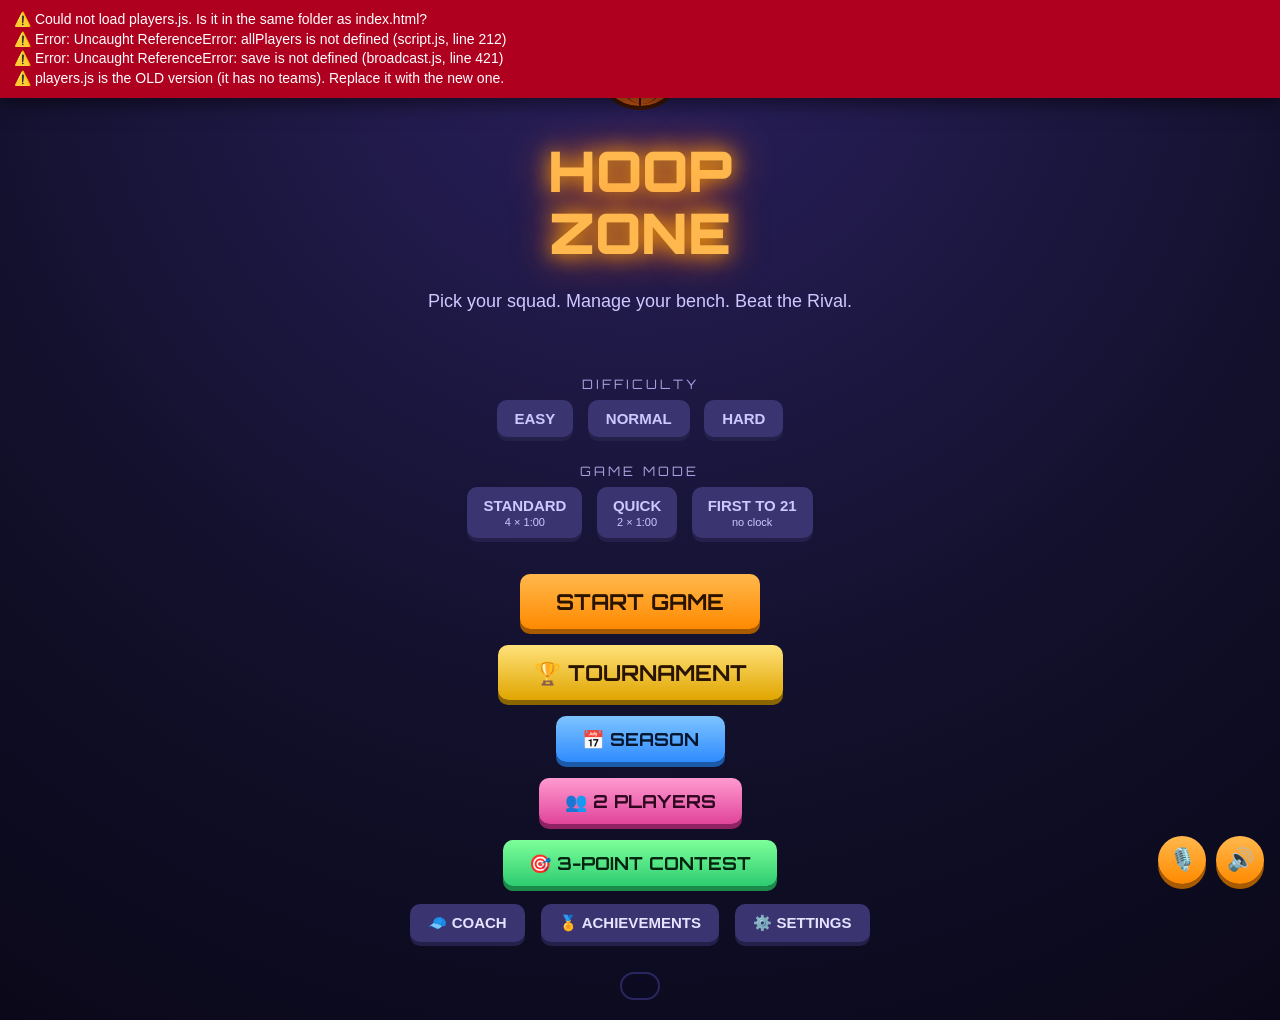
==== index.html @ 9282018c "Add Hoop Zone game files, keyboard shortcuts and phone layout upgrade - Keyboard shortcuts (1-5 shot" ====
<!DOCTYPE html>
<html lang="en">
<head>
  <meta charset="UTF-8">
  <meta name="viewport" content="width=device-width, initial-scale=1.0, viewport-fit=cover">
  <meta name="theme-color" content="#12102b">
  <meta name="mobile-web-app-capable" content="yes">
  <meta name="apple-mobile-web-app-capable" content="yes">
  <meta name="apple-mobile-web-app-title" content="Hoop Zone">
  <meta name="apple-mobile-web-app-status-bar-style" content="black-translucent">
  <link rel="manifest" href="manifest.json">
  <link rel="icon" type="image/png" href="icons/icon-192.png">
  <link rel="apple-touch-icon" href="icons/apple-touch-icon.png">
  <title>Hoop Zone</title>
  <link href="https://fonts.googleapis.com/css2?family=Orbitron:wght@700;900&display=swap" rel="stylesheet">
  <link rel="stylesheet" href="CSS/style.css">
  <link rel="stylesheet" href="CSS/extras.css">
</head>
<body>
  <div id="titleScreen">
    <div id="titleBall"></div>
    <h1>HOOP<br>ZONE</h1>
    <p>Pick your squad. Manage your bench. Beat the Rival.</p>
    <p id="titleCoins" class="coinBar"></p>
    <div id="difficultyPick">
      <p class="diffLabel">DIFFICULTY</p>
      <button class="diffButton" data-diff="easy">EASY</button>
      <button class="diffButton" data-diff="normal">NORMAL</button>
      <button class="diffButton" data-diff="hard">HARD</button>
    </div>
    <div id="gameModePick">
      <p class="diffLabel">GAME MODE</p>
      <button class="gmButton" data-gm="classic">STANDARD <small>4 × 1:00</small></button>
      <button class="gmButton" data-gm="quick">QUICK <small>2 × 1:00</small></button>
      <button class="gmButton" data-gm="target">FIRST TO 21 <small>no clock</small></button>
    </div>
    <button id="startButton">START GAME</button>
    <button id="tournamentButton">🏆 TOURNAMENT</button>
    <button id="seasonButton">📅 SEASON</button>
    <button id="twoPlayerButton">👥 2 PLAYERS</button>
    <button id="contestButton">🎯 3-POINT CONTEST</button>
    <div id="titleLinks">
      <button id="installButton" class="linkButton hidden">📲 INSTALL APP</button>
      <button id="coachButton" class="linkButton">🧢 COACH</button>
      <button id="achButton" class="linkButton">🏅 ACHIEVEMENTS</button>
      <button id="settingsButton" class="linkButton">⚙️ SETTINGS</button>
    </div>
    <div id="recordsBox"></div>
  </div>

  <div id="pickScreen" class="hidden">
    <button id="pickBack" class="backBtn">← BACK</button>
    <h2>PICK YOUR SQUAD</h2>
    <p id="coinBar" class="coinBar"></p>
    <p id="pickCount">0 of 8 picked</p>
    <p class="pickerHint">Choose 8 players: the first 5 you pick start, the last 3 go on the bench.</p>
    <p class="pickerHint">Locked players can be bought with coins, or win one from a pack.</p>
    <p id="modeNote" class="pickerHint"></p>
    <p id="pickChem" class="pickerHint"></p>
    <button id="packButton" class="packButton">📦 OPEN PACK <small>120 coins</small></button>
    <p id="packResult"></p>
    <div id="teamFilter"></div>
    <button id="draftButton" class="hidden"></button>
    <div id="pickGrid"></div>
    <button id="playButton" disabled>PLAY</button>
  </div>

  <div id="gameScreen" class="hidden">
    <div id="liveBar"></div>
    <button id="quitButton" title="Leave this game and go back (Esc)">🏠 MENU</button>
    <div id="arena">
      <div class="sidePanel" id="yourPanel">
        <h3 class="teamTitle youTitle">YOUR TEAM</h3>
        <p class="hint">Tap a player to choose your shooter</p>
        <div id="chemBox"></div>
        <div id="yourPlayers" class="roster"></div>
        <h3 class="benchHeading">🪑 BENCH</h3>
        <p class="hint">Your three substitutes</p>
        <div id="benchPlayers" class="roster benchRoster"></div>
      </div>

      <div id="centerCol">
        <div id="scoreboard">
          <div class="team" id="youBox">
            <h2>YOU</h2>
            <p class="bigScore" id="yourScore">0</p>
          </div>
          <div id="centerBoard">
            <p id="roundInfo">Round 1 of 10</p>
            <p id="diffTag"></p>
          </div>
          <div class="team" id="rivalBox">
            <div id="rivalLogo"></div>
            <h2>RIVAL</h2>
            <p class="bigScore" id="rivalScore">0</p>
          </div>
        </div>

        <div id="court">
          <svg id="courtSvg" viewBox="0 0 600 320">
            <defs>
              <pattern id="wood" width="600" height="20" patternUnits="userSpaceOnUse">
                <rect width="600" height="20" fill="#d9a066"/>
                <line x1="0" y1="19.5" x2="600" y2="19.5" stroke="#c48d52" stroke-width="1"/>
              </pattern>
            </defs>

            <rect width="600" height="320" fill="url(#wood)"/>
            <line x1="300" y1="0" x2="300" y2="320" stroke="white" stroke-width="3"/>
            <circle cx="300" cy="160" r="38" fill="none" stroke="white" stroke-width="3"/>

            <rect x="0" y="109" width="121" height="102" fill="#b3402f" stroke="white" stroke-width="3"/>
            <circle cx="121" cy="160" r="38" fill="none" stroke="white" stroke-width="3"/>
            <path d="M 0 19 L 90 19 A 152 152 0 0 1 90 301 L 0 301" fill="none" stroke="white" stroke-width="3"/>
            <rect x="10" y="145" width="4" height="30" fill="white"/>
            <line x1="14" y1="160" x2="24" y2="160" stroke="#999" stroke-width="3"/>
            <circle cx="33" cy="160" r="9" fill="none" stroke="#ff5a1f" stroke-width="3"/>

            <rect x="479" y="109" width="121" height="102" fill="#b3402f" stroke="white" stroke-width="3"/>
            <circle cx="479" cy="160" r="38" fill="none" stroke="white" stroke-width="3"/>
            <path d="M 600 19 L 510 19 A 152 152 0 0 0 510 301 L 600 301" fill="none" stroke="white" stroke-width="3"/>
            <rect x="586" y="145" width="4" height="30" fill="white"/>
            <line x1="586" y1="160" x2="576" y2="160" stroke="#999" stroke-width="3"/>
            <circle cx="567" cy="160" r="9" fill="none" stroke="#ff5a1f" stroke-width="3"/>
          </svg>

          <div id="possTag"></div>
          <div id="playersLayer"></div>
          <div id="ball"></div>
          <div id="popup"></div>
        </div>

        <p id="commentary"></p>

        <div id="situationBox">
          <p id="situationTitle">Situation</p>
          <p id="situationText"></p>
        </div>

        <div id="buttons">
          <div id="playBar">
            <p class="playLabel">PLAY CALL <span>(your selected shooter)</span></p>
            <div id="playButtons">
              <button class="playBtn selected" data-play="standard">Standard</button>
              <button class="playBtn" data-play="iso">🕴️ Isolation</button>
              <button class="playBtn" data-play="pickRoll">🔄 Pick &amp; Roll</button>
              <button class="playBtn" data-play="spotUp">🎯 Spot-up</button>
              <button class="playBtn" data-play="postUp">🧱 Post-up</button>
            </div>
            <p id="playDesc">No change.</p>
          </div>

          <button id="drive">
            🏃 Drive to the rim
            <small>2 pts · <span id="driveOdds"></span>%</small>
          </button>

          <button id="mid">
            🎯 Mid-range jumper
            <small>2 pts · <span id="midOdds"></span>%</small>
          </button>

          <button id="three">
            🔥 Take the three
            <small>3 pts · <span id="threeOdds"></span>%</small>
          </button>

          <button id="pass" class="passButton">
            ↗️ Pass to the open man
            <small>Assist · <span id="passOdds"></span>% safe</small>
          </button>

          <div id="timeoutControls">
            <button id="timeoutButton" class="timeoutButton">
              ⏱️ CALL TIMEOUT
              <small><span id="timeoutCount">3 remaining</span></small>
            </button>
          </div>
        </div>

        <div id="timeoutPanel" class="hidden">
          <h3>⏱️ TIMEOUT</h3>
          <p>Choose a player on the court, then tap a bench player to substitute.</p>
          <p class="timeoutTip">Your five active players recovered 20 stamina. Bench players recovered 10.</p>
          <button id="resumeButton">RESUME GAME</button>
        </div>

        <div id="p2Box" class="hidden">
          <p class="p2Title">🎮 PLAYER 2: pick your shooter and a shot</p>
          <div id="p2Shooters"></div>
          <div id="p2Shots">
            <button data-shot="drive">🏃 Drive <small>2 pts · <span id="p2DriveOdds"></span>%</small></button>
            <button data-shot="mid">🎯 Mid-range <small>2 pts · <span id="p2MidOdds"></span>%</small></button>
            <button data-shot="three">🔥 Three <small>3 pts · <span id="p2ThreeOdds"></span>%</small></button>
          </div>
        </div>

        <div id="defenseBox" class="hidden">
          <p id="defenseTitle">🛡️ Now pick your defense</p>
          <div id="defenseButtons">
            <button id="guardThree" class="defButton">
              🛡️ Guard the three
              <small>Their 3s: much harder</small>
            </button>

            <button id="protectRim" class="defButton">
              🧱 Protect the rim
              <small>Their drives: much harder</small>
            </button>

            <button id="doubleTeam" class="defButton">
              👥 Double team
              <small id="doubleTarget">Shut down their star</small>
            </button>

            <button id="stealAttempt" class="defButton riskButton">
              🖐️ Go for the steal
              <small><span id="stealOdds"></span>% · fast break, but risky</small>
            </button>

            <button id="foulButton" class="defButton riskButton">
              🚨 Take a foul
              <small>2 free throws · <span id="foulsLeft">3</span> left</small>
            </button>
          </div>
        </div>

        <div id="ftPanel" class="hidden">
          <h3 id="ftTitle">🎯 FREE THROWS</h3>
          <div id="ftMeter">
            <div id="ftZoneGood"></div>
            <div id="ftZonePerfect"></div>
            <div id="ftMarker"></div>
          </div>
          <p id="ftInfo">Tap SHOOT when the marker is in the green zone!</p>
          <button id="ftShoot">SHOOT! <small>or press SPACE</small></button>
        </div>

        <p id="message">Pick a shooter and a shot.</p>

        <div id="boxScore" class="hidden"></div>

        <div id="endButtons">
          <button id="nextGameButton" class="hidden">NEXT GAME</button>
          <button id="playAgain" class="hidden">PLAY AGAIN</button>
          <button id="menuButton" class="hidden">MAIN MENU</button>
        </div>
      </div>

      <div class="sidePanel" id="rivalPanel">
        <h3 class="teamTitle rivalTitle">RIVAL TEAM</h3>
        <div id="rivalPlayers" class="roster"></div>
        <h3 class="benchHeading">🪑 RIVAL BENCH</h3>
        <p class="hint">Fresh legs come in when starters get tired</p>
        <div id="rivalBench" class="roster benchRoster"></div>
      </div>
    </div>

    <h3>Play-by-play</h3>
    <ul id="log"></ul>
  </div>

  <div id="achScreen" class="hidden">
    <h2>🏅 ACHIEVEMENTS</h2>
    <p id="achCount"></p>
    <div id="achList"></div>
    <button id="achBack">BACK</button>
  </div>

  <div id="settingsScreen" class="hidden">
    <h2>⚙️ SETTINGS</h2>
    <div class="settingRow">
      <label for="musicVol">🎵 Music volume</label>
      <input type="range" id="musicVol" min="0" max="100">
    </div>
    <div class="settingRow">
      <label for="sfxVol">🔊 Sound effects volume</label>
      <input type="range" id="sfxVol" min="0" max="100">
    </div>
    <div class="settingRow">
      <label><input type="checkbox" id="voiceOn"> 🎙️ Spoken commentary (two commentators)</label>
    </div>
    <div class="settingRow">
      <label for="voiceVol">🎙️ Commentary volume</label>
      <input type="range" id="voiceVol" min="0" max="100">
    </div>
    <button id="resetButton" class="dangerButton">RESET ALL PROGRESS</button>
    <button id="settingsBack">BACK</button>
  </div>

  <div id="coachScreen" class="hidden">
    <h2>🧢 COACH</h2>
    <p id="coachCoins" class="coinBar"></p>
    <p class="pickerHint">Permanent perks for your team (not used in 2-player games).</p>
    <div id="coachList"></div>
    <button id="coachBack">BACK</button>
  </div>

  <div id="seasonScreen" class="hidden">
    <h2 id="seasonTitle">📅 SEASON</h2>
    <p id="seasonInfo"></p>
    <div id="seasonTable"></div>
    <p id="seasonNote" class="pickerHint"></p>
    <button id="seasonPlay">PLAY</button>
    <button id="seasonMenu">MAIN MENU</button>
  </div>

  <div id="contestScreen" class="hidden">
    <h2>🎯 3-POINT CONTEST</h2>
    <div id="contestPickBox">
      <p class="pickerHint">Pick your shooter. You get 15 shots, and every 5th shot is a 2-point money ball. Tap SHOOT when the marker is in the green zone. Beat the Rival's shooter to win coins!</p>
      <div id="contestPick"></div>
    </div>
    <div id="contestPlay" class="hidden">
      <div id="contestScore"></div>
      <div id="contestBalls"></div>
      <div id="contestMeter">
        <div id="contestZoneGood"></div>
        <div id="contestZonePerfect"></div>
        <div id="contestMarker"></div>
      </div>
      <p id="contestInfo"></p>
      <button id="contestShoot">SHOOT! <small>or press SPACE</small></button>
      <div id="contestEnd" class="hidden">
        <button id="contestAgain">SHOOT AGAIN</button>
      </div>
    </div>
    <button id="contestBack">BACK</button>
  </div>

  <div id="intro" class="hidden">
    <h2 id="introTitle"></h2>
    <p id="introSub"></p>
  </div>

  <div id="toast"></div>

  <audio id="bgMusic" src="music/background.mp3" loop preload="auto"></audio>
  <button id="voiceButton" title="Spoken commentary on/off">🎙️</button>
  <button id="musicButton" title="Music on/off">🔊</button>

  <div id="confetti"></div>

  <!-- Shows problems on the screen so you don't need the browser console -->
  <script>
    (function () {
      var bar = null;
      function show(message) {
        if (!bar) {
          bar = document.createElement("div");
          bar.id = "errorBar";
          bar.style.cssText = "position:fixed;left:0;right:0;top:0;z-index:9999;background:#b00020;color:#fff;" +
            "font:14px/1.4 Arial,sans-serif;padding:10px 14px;text-align:left;max-height:40vh;overflow:auto;" +
            "box-shadow:0 4px 20px rgba(0,0,0,.6)";
          document.body.appendChild(bar);
        }
        var line = document.createElement("div");
        line.textContent = "⚠️ " + message;
        bar.appendChild(line);
      }
      window.hoopZoneShowError = show;

      // A file could not be loaded (wrong name or folder), or code crashed
      window.addEventListener("error", function (event) {
        var t = event.target;
        if (t && t.tagName === "SCRIPT") {
          show("Could not load " + t.getAttribute("src") + ". Is it in the same folder as index.html?");
        } else if (event.message) {
          var where = (event.filename || "").split("/").pop();
          show("Error: " + event.message + (where ? " (" + where + ", line " + event.lineno + ")" : ""));
        }
      }, true);
    })();
  </script>

  <script src="players.js"></script>
  <script src="script.js"></script>
  <script src="modes.js"></script>
  <script src="broadcast.js"></script>

  <script>
    // Checks that every file loaded, and that players.js is the new version with teams
    (function () {
      var checks = [
        ["players.js", "allTeams", "players.js is the OLD version (it has no teams). Replace it with the new one."],
        ["script.js", "startGame", "script.js is missing or broken."],
        ["modes.js", "startSeason", "modes.js is missing. Add it next to index.html."],
        ["broadcast.js", "announce", "broadcast.js is missing. Add it next to index.html."]
      ];
      function isMissing(name) {
        try { return new Function("return typeof " + name)() === "undefined"; } catch (e) { return true; }
      }

      checks.forEach(function (c) {
        if (isMissing(c[1])) window.hoopZoneShowError(c[2]);
      });

      // Safety net: if an extra file is missing, the game still works without its extras
      var fallbacks = {
        teamLogoHtml: function () { return ""; },
        avatarHtml: function (p) { return '<span class="num">' + p.num + '</span>'; },
        teamOf: function () { return null; },
        readableText: function () { return "#ffffff"; },
        announce: function () {},
        renderLiveBar: function () {},
        resetCommentary: function () {},
        showCommentary: function () {},
        startSeason: function () { alert("Season mode needs modes.js. Add it next to index.html."); },
        seasonGameDone: function () { return ""; },
        seasonBack: function () {}
      };
      Object.keys(fallbacks).forEach(function (name) {
        if (isMissing(name)) window[name] = fallbacks[name];
      });
      if (isMissing("teamLookup")) window.teamLookup = {};
    })();
  </script>
  <script>
    // Lets the game work offline and be installed as an app.
    // (This only works when the game is on a website (https://) or on localhost.)
    if ("serviceWorker" in navigator &&
        (location.protocol === "https:" || location.hostname === "localhost" || location.hostname === "127.0.0.1")) {
      window.addEventListener("load", function () {
        navigator.serviceWorker.register("service-worker.js").catch(function () {});
      });
    }
  </script>
</body>
</html>
---- CSS/style.css ----
/* ---------- Page ---------- */
body {
  background: radial-gradient(circle at top, #2b2160 0%, #12102b 60%, #0a0818 100%);
  color: white;
  font-family: "Segoe UI", sans-serif;
  text-align: center;
  min-height: 100vh;
  margin: 0;
  padding: 20px;
}

.hidden { display: none !important; }

/* ---------- Basketball ---------- */
#ball, #titleBall {
  width: 36px;
  height: 36px;
  border-radius: 50%;
  background: radial-gradient(circle at 35% 30%, #ffa95c, #e8651a 55%, #a8420d);
  border: 2px solid #3b1604;
  box-sizing: border-box;
  overflow: hidden;
}

#ball::before, #titleBall::before {
  content: "";
  position: absolute;
  inset: 0;
  background:
    linear-gradient(#3b1604, #3b1604) center / 100% 2px no-repeat,
    linear-gradient(#3b1604, #3b1604) center / 2px 100% no-repeat;
}

#ball::after, #titleBall::after {
  content: "";
  position: absolute;
  top: -2px;
  left: 18%;
  width: 64%;
  height: 100%;
  border-left: 2px solid #3b1604;
  border-right: 2px solid #3b1604;
  border-radius: 50%;
}

/* ---------- Title screen ---------- */
#titleScreen {
  min-height: 90vh;
  display: flex;
  flex-direction: column;
  justify-content: center;
  align-items: center;
}

#titleBall {
  position: relative;
  width: 90px;
  height: 90px;
  border-width: 4px;
  animation: bounceTitle 1s ease-in-out infinite;
}

@keyframes bounceTitle {
  0%, 100% { transform: translateY(0) rotate(0deg); }
  50% { transform: translateY(-40px) rotate(180deg); }
}

#titleScreen h1 {
  font-family: "Orbitron", "Segoe UI", sans-serif;
  font-weight: 900;
  font-size: 56px;
  line-height: 1.1;
  margin: 30px 10px 10px;
  color: #ffb84d;
  text-shadow: 0 0 20px orange, 0 0 40px #ff5a1f;
}

#titleScreen p {
  font-size: 18px;
  color: #cfc8ff;
  margin-bottom: 30px;
}

/* ---------- Layout ---------- */
#arena {
  display: flex;
  justify-content: center;
  align-items: flex-start;
  gap: 18px;
  max-width: 1300px;
  margin: 0 auto;
}

#centerCol {
  width: 640px;
  max-width: 100%;
}

.sidePanel {
  width: 215px;
  background: rgba(13, 11, 36, 0.6);
  border: 3px solid #2a2660;
  border-radius: 14px;
  padding: 10px;
  box-sizing: border-box;
  transition: box-shadow 0.4s, border-color 0.4s;
}

#yourPanel.active {
  border-color: #2f6bff;
  box-shadow: 0 0 25px #2f6bff;
}

#rivalPanel.active {
  border-color: #e23b3b;
  box-shadow: 0 0 25px #e23b3b;
}

.teamTitle {
  font-family: "Orbitron", "Segoe UI", sans-serif;
  letter-spacing: 3px;
  margin: 5px 0 4px;
}

.youTitle { color: #6ea0ff; }
.rivalTitle { color: #ff7b7b; }

.hint {
  font-size: 12px;
  color: #a9a2e0;
  margin: 0 0 10px;
}

/* ---------- Scoreboard ---------- */
#scoreboard {
  display: flex;
  justify-content: center;
  align-items: center;
  gap: 20px;
  margin: 0 auto 15px;
}

.team {
  background: #0d0b24;
  border: 3px solid #3a3470;
  border-radius: 14px;
  padding: 8px 30px;
  min-width: 130px;
}

.team h2 {
  font-family: "Orbitron", "Segoe UI", sans-serif;
  font-size: 16px;
  letter-spacing: 3px;
  margin: 5px;
  color: #cfc8ff;
}

.bigScore {
  font-family: "Orbitron", "Segoe UI", sans-serif;
  font-weight: 900;
  font-size: 54px;
  margin: 0 0 5px;
  color: #ff4d4d;
  text-shadow: 0 0 12px #ff2a2a;
}

#centerBoard {
  background: #0d0b24;
  border: 3px solid #3a3470;
  border-radius: 14px;
  padding: 10px 20px;
}

#roundInfo {
  font-family: "Orbitron", "Segoe UI", sans-serif;
  font-size: 15px;
  color: #ffd84d;
  margin: 0;
}

/* ---------- Court ---------- */
#court {
  position: relative;
  width: 600px;
  height: 320px;
  margin: 0 auto;
  border-radius: 14px;
  border: 5px solid #6b4423;
  box-shadow: 0 10px 40px rgba(0, 0, 0, 0.6);
  overflow: hidden;
}

#courtSvg {
  display: block;
  width: 600px;
  height: 320px;
}

#possTag {
  position: absolute;
  top: 8px;
  left: 50%;
  transform: translateX(-50%);
  background: rgba(0, 0, 0, 0.6);
  border-radius: 20px;
  padding: 4px 14px;
  font-family: "Orbitron", "Segoe UI", sans-serif;
  font-size: 12px;
  z-index: 8;
  pointer-events: none;
}

/* ---------- Players on court ---------- */
#playersLayer {
  position: absolute;
  top: 0;
  left: 0;
  width: 600px;
  height: 320px;
  pointer-events: none;
}

.dot {
  position: absolute;
  width: 26px;
  height: 26px;
  margin: -13px 0 0 -13px;
  border-radius: 50%;
  border: 2px solid white;
  box-sizing: border-box;
  font-size: 12px;
  font-weight: bold;
  line-height: 22px;
  transition: left 0.8s ease-in-out, top 0.8s ease-in-out, transform 0.3s, box-shadow 0.3s;
}

.dot.you { background: #2f6bff; }
.dot.rival { background: #e23b3b; }

.dot.shooting {
  transform: scale(1.5);
  box-shadow: 0 0 15px #ffe94d;
  border-color: #ffe94d;
  z-index: 5;
}

#ball {
  position: absolute;
  width: 28px;
  height: 28px;
  margin: -14px 0 0 -14px;
  z-index: 6;
}

#popup {
  position: absolute;
  top: 130px;
  left: 0;
  width: 100%;
  font-family: "Orbitron", "Segoe UI", sans-serif;
  font-weight: 900;
  font-size: 40px;
  opacity: 0;
  pointer-events: none;
  z-index: 10;
}

.pop-made {
  color: #ffe94d;
  text-shadow: 0 0 15px #ff9a00, 0 2px 0 #000;
  animation: floatUp 1.2s ease-out;
}

.pop-miss {
  color: #ff6b6b;
  text-shadow: 0 0 15px #ff0000, 0 2px 0 #000;
  animation: floatUp 1.2s ease-out;
}

@keyframes floatUp {
  0% { opacity: 0; transform: translateY(20px) scale(0.5); }
  20% { opacity: 1; transform: translateY(0) scale(1.2); }
  100% { opacity: 0; transform: translateY(-50px) scale(1); }
}

.shake { animation: shake 0.4s; }

@keyframes shake {
  0%, 100% { transform: translateX(0); }
  20% { transform: translateX(-8px); }
  40% { transform: translateX(8px); }
  60% { transform: translateX(-6px); }
  80% { transform: translateX(6px); }
}

/* ---------- Situation ---------- */
#situationBox {
  background: linear-gradient(135deg, #3a2a7a, #2a1f5a);
  border: 2px solid #5a4aa8;
  border-radius: 12px;
  max-width: 500px;
  margin: 15px auto;
  padding: 8px 20px;
}

#situationTitle {
  font-size: 13px;
  letter-spacing: 2px;
  text-transform: uppercase;
  color: #ffb84d;
  margin: 4px;
}

#situationText {
  font-size: 20px;
  margin: 4px;
}

/* ---------- Player cards ---------- */
.roster {
  display: flex;
  flex-direction: column;
  gap: 8px;
}

.player {
  background: #1d1944;
  border: 3px solid #3a3470;
  border-radius: 12px;
  padding: 6px 8px;
  width: 100%;
  box-sizing: border-box;
  font-size: 13px;
  text-align: left;
  transition: transform 0.15s, border-color 0.2s, box-shadow 0.3s;
}

.player .topRow {
  display: flex;
  align-items: center;
  gap: 6px;
}

.player .num {
  display: inline-block;
  width: 24px;
  height: 24px;
  line-height: 24px;
  text-align: center;
  border-radius: 50%;
  font-weight: bold;
}

.player.you .num { background: #2f6bff; }
.player.rival .num { background: #e23b3b; }

.player .pname {
  font-weight: bold;
  font-size: 15px;
}

.player .pos {
  margin-left: auto;
  color: #a9a2e0;
  font-size: 12px;
}

.player .ratings {
  display: flex;
  justify-content: space-around;
  margin: 6px 0;
}

.player .ratings div { text-align: center; }

.player .ratings span {
  display: block;
  font-size: 10px;
  color: #a9a2e0;
}

.player .ratings b {
  font-size: 15px;
  color: #ffd84d;
}

.player .pstats {
  color: #cfc8ff;
  min-height: 16px;
  font-size: 12px;
}

.stamina {
  height: 7px;
  background: #0d0b24;
  border-radius: 4px;
  margin-top: 5px;
  overflow: hidden;
}

.stamina div {
  height: 100%;
  border-radius: 4px;
  transition: width 0.4s;
}

.staminaLabel {
  font-size: 10px;
  color: #a9a2e0;
  margin-top: 2px;
}

.player.you { cursor: pointer; }
.player.you:hover { transform: translateX(3px); }

.player.selected {
  border-color: orange;
  box-shadow: 0 0 18px orange;
}

.player.hot { background: #4a2410; }

/* ---------- Buttons ---------- */
#buttons {
  display: flex;
  justify-content: center;
  gap: 12px;
  flex-wrap: wrap;
  margin-top: 15px;
}

button {
  background: linear-gradient(#ffb84d, #ff8a00);
  color: #2a1400;
  font-size: 18px;
  font-weight: bold;
  padding: 14px 22px;
  border: none;
  border-radius: 10px;
  box-shadow: 0 5px 0 #a85a00;
  cursor: pointer;
  transition: transform 0.1s;
}

button small {
  display: block;
  font-size: 14px;
  font-weight: normal;
  margin-top: 4px;
}

button:hover { transform: translateY(-2px) scale(1.05); }

button:active {
  transform: translateY(3px);
  box-shadow: 0 2px 0 #a85a00;
}

.passButton {
  background: linear-gradient(#7dff9a, #2ecc71);
  color: #05240f;
  box-shadow: 0 5px 0 #1c8a4a;
}

.passButton:active { box-shadow: 0 2px 0 #1c8a4a; }

.defButton {
  background: linear-gradient(#6cc4ff, #2f8bff);
  color: #04152e;
  box-shadow: 0 5px 0 #1b5aa8;
}

.defButton:active { box-shadow: 0 2px 0 #1b5aa8; }

button:disabled {
  background: #555;
  box-shadow: 0 5px 0 #333;
  color: #999;
  cursor: not-allowed;
  transform: none;
}

#startButton, #playAgain {
  font-family: "Orbitron", "Segoe UI", sans-serif;
  font-size: 24px;
  padding: 16px 40px;
}

/* ---------- Defense ---------- */
#defenseBox {
  background: linear-gradient(135deg, #1c3a7a, #162a5a);
  border: 2px solid #3f6fd0;
  border-radius: 14px;
  margin: 15px auto;
  padding: 8px 15px 18px;
}

#defenseTitle {
  font-family: "Orbitron", "Segoe UI", sans-serif;
  font-size: 16px;
  color: #9fd0ff;
  margin: 8px 0 14px;
}

#defenseButtons {
  display: flex;
  justify-content: center;
  gap: 12px;
  flex-wrap: wrap;
}

#message {
  font-size: 20px;
  min-height: 50px;
  margin: 15px;
}

/* ---------- Play-by-play ---------- */
#log {
  list-style: none;
  max-width: 500px;
  margin: 0 auto;
  padding: 0;
  text-align: left;
}

#log li {
  background: #1d1944;
  border-left: 4px solid orange;
  border-radius: 8px;
  padding: 8px 12px;
  margin: 5px 0;
  font-size: 15px;
}

/* ---------- Confetti ---------- */
#confetti {
  position: fixed;
  top: 0;
  left: 0;
  width: 100%;
  height: 100%;
  pointer-events: none;
  overflow: hidden;
}

.confetti-piece {
  position: absolute;
  top: -20px;
  width: 10px;
  height: 16px;
  animation: confettiFall linear forwards;
}

@keyframes confettiFall {
  to { transform: translateY(110vh) rotate(720deg); }
}

/* ---------- Team picker ---------- */
#pickScreen {
  max-width: 1000px;
  margin: 0 auto;
}

#pickScreen h2 {
  font-family: "Orbitron", "Segoe UI", sans-serif;
  color: #ffb84d;
  font-size: 30px;
  text-shadow: 0 0 20px orange;
}

#pickCount {
  font-size: 18px;
  color: #cfc8ff;
}

#pickGrid {
  display: flex;
  flex-wrap: wrap;
  justify-content: center;
  gap: 12px;
  margin: 20px 0;
}

.pickCard {
  position: relative;
  width: 150px;
  background: #1d1944;
  border: 3px solid #3a3470;
  border-radius: 12px;
  padding: 8px;
  box-sizing: border-box;
  text-align: left;
  cursor: pointer;
  transition: transform 0.15s, box-shadow 0.3s;
}

.pickCard:hover { transform: translateY(-4px); }

.pickCard .tierTag {
  font-size: 10px;
  letter-spacing: 2px;
  text-transform: uppercase;
  font-weight: bold;
  margin-bottom: 6px;
}

.pickCard .topRow {
  display: flex;
  align-items: center;
  gap: 6px;
}

.pickCard .num {
  display: inline-block;
  width: 24px;
  height: 24px;
  line-height: 24px;
  text-align: center;
  border-radius: 50%;
  font-weight: bold;
  background: #2f6bff;
}

.pickCard .pname {
  font-weight: bold;
  font-size: 15px;
}

.pickCard .pos {
  margin-left: auto;
  color: #a9a2e0;
  font-size: 12px;
}

.pickCard .ratings {
  display: flex;
  justify-content: space-around;
  margin: 8px 0 4px;
}

.pickCard .ratings div { text-align: center; }

.pickCard .ratings span {
  display: block;
  font-size: 10px;
  color: #a9a2e0;
}

.pickCard .ratings b {
  font-size: 15px;
  color: #ffd84d;
}

.pickCard .ovr {
  font-size: 12px;
  color: #cfc8ff;
  text-align: center;
}

.pickCard.common { border-color: #8a8a99; }
.pickCard.common .tierTag { color: #b8b8c8; }

.pickCard.rare { border-color: #3f8bff; }
.pickCard.rare .tierTag { color: #7db4ff; }

.pickCard.epic {
  border-color: #b05cff;
  box-shadow: 0 0 12px rgba(176, 92, 255, 0.5);
}
.pickCard.epic .tierTag { color: #d09cff; }

.pickCard.legendary {
  border-color: #ffd24d;
  background: linear-gradient(#3a2c0a, #1d1944);
  box-shadow: 0 0 18px rgba(255, 210, 77, 0.7);
}
.pickCard.legendary .tierTag { color: #ffd24d; }

.pickCard.chosen {
  outline: 4px solid #2ecc71;
  transform: translateY(-4px);
}

.pickCard .check {
  display: none;
  position: absolute;
  top: 6px;
  right: 8px;
  color: #2ecc71;
  font-weight: bold;
  font-size: 18px;
}

.pickCard.chosen .check { display: block; }

#playButton {
  font-family: "Orbitron", "Segoe UI", sans-serif;
  font-size: 24px;
  padding: 16px 40px;
}

/* ---------- Responsive layout ---------- */
@media (max-width: 1150px) {
  #arena {
    flex-direction: column;
    align-items: center;
  }

  .sidePanel {
    width: 95%;
    max-width: 640px;
  }

  .roster {
    flex-direction: row;
    flex-wrap: wrap;
    justify-content: center;
  }

  .player { width: 150px; }
}

/* ---------- Legend abilities ---------- */
.ability {
  font-size: 11px;
  color: #ffd24d;
  font-weight: bold;
  margin-top: 4px;
}

.pickCard .abilityName {
  font-size: 11px;
  color: #ffd24d;
  font-weight: bold;
  text-align: center;
  margin-top: 6px;
}

.pickCard .abilityText {
  font-size: 10px;
  color: #e6d9a0;
  text-align: center;
  line-height: 1.3;
  margin-top: 2px;
}

/* ---------- Bench and timeout ---------- */
.benchHeading {
  color: #ffd24d;
  font-family: "Orbitron", "Segoe UI", sans-serif;
  letter-spacing: 2px;
  margin: 18px 0 4px;
  font-size: 14px;
}

.benchRoster {
  border-top: 1px solid #514887;
  padding-top: 8px;
}

.player.bench {
  border-color: #7b5a9e;
  background: #241b3e;
  cursor: pointer;
}

.player.bench:hover {
  transform: translateX(3px);
  border-color: #ffd24d;
}

#timeoutControls {
  flex-basis: 100%;
  display: flex;
  justify-content: center;
  margin-top: 4px;
}

.timeoutButton {
  background: linear-gradient(#9b8cff, #6553d8);
  color: white;
  box-shadow: 0 5px 0 #382b91;
}

.timeoutButton:active { box-shadow: 0 2px 0 #382b91; }

#timeoutPanel {
  background: linear-gradient(135deg, #30245f, #171333);
  border: 2px solid #a58cff;
  border-radius: 14px;
  padding: 14px;
  margin: 14px auto;
  max-width: 520px;
}

#timeoutPanel h3 {
  color: #d5c8ff;
  font-family: "Orbitron", "Segoe UI", sans-serif;
  letter-spacing: 2px;
  margin: 4px;
}

#timeoutPanel p { margin: 8px 0; }

.timeoutTip, .pickerHint {
  color: #cfc8ff;
  font-size: 13px;
}

#resumeButton { margin-top: 8px; }

@media (max-width: 650px) {
  #court, #courtSvg, #playersLayer { max-width: 100%; }
  #court { height: auto; aspect-ratio: 600 / 320; }
  #courtSvg { height: auto; }
  #scoreboard { gap: 5px; }
  .team { min-width: 70px; padding: 6px 10px; }
  .bigScore { font-size: 36px; }
  #titleScreen h1 { font-size: 42px; }
}
.player-pic {
  width: 64px;
  height: 64px;
  object-fit: cover;
  object-position: top;
  border-radius: 10px;
  border: 2px solid rgba(255, 255, 255, 0.3);
  display: block;
  margin: 0 auto 6px auto;
}
/* ===== PASTE THIS AT THE VERY BOTTOM OF YOUR style.css ===== */

/* ---------- Coins ---------- */
.coinBar {
  font-family: "Orbitron", "Segoe UI", sans-serif;
  color: #ffd24d;
  font-size: 18px;
  margin: 4px 0 14px;
}

/* ---------- Difficulty ---------- */
#difficultyPick {
  margin-bottom: 26px;
}

.diffLabel {
  font-family: "Orbitron", "Segoe UI", sans-serif;
  letter-spacing: 3px;
  font-size: 13px !important;
  color: #a9a2e0 !important;
  margin: 0 0 8px !important;
}

.diffButton {
  font-size: 15px;
  padding: 10px 18px;
  margin: 0 5px;
  background: #3a3470;
  color: #cfc8ff;
  box-shadow: 0 4px 0 #24204a;
}

.diffButton.selected {
  background: linear-gradient(#ffb84d, #ff8a00);
  color: #2a1400;
  box-shadow: 0 4px 0 #a85a00;
}

#diffTag {
  font-family: "Orbitron", "Segoe UI", sans-serif;
  font-size: 11px;
  letter-spacing: 2px;
  color: #a9a2e0;
  margin: 4px 0 0;
}

/* ---------- Packs and locked players ---------- */
.packButton {
  background: linear-gradient(#d09cff, #8f4bd8);
  color: white;
  box-shadow: 0 5px 0 #5a2a94;
  margin: 4px 0;
}

.packButton:active { box-shadow: 0 2px 0 #5a2a94; }

#packResult {
  min-height: 22px;
  color: #ffd84d;
  font-size: 15px;
  margin: 10px 0 0;
}

.pickCard.locked {
  opacity: 0.55;
  filter: grayscale(0.7);
}

.pickCard.locked:hover { opacity: 0.85; }

.lockTag {
  margin-top: 6px;
  text-align: center;
  font-size: 12px;
  font-weight: bold;
  color: #ffd24d;
}

/* The START / BENCH tag on chosen cards (replaces the old tick size) */
.pickCard .check {
  font-size: 11px;
  top: 8px;
  right: 8px;
  letter-spacing: 1px;
}

/* ---------- Rival bench ---------- */
.player.rival.bench {
  cursor: default;
  border-color: #8a4a4a;
  background: #2e1b2e;
}

.player.rival.bench:hover {
  transform: none;
  border-color: #8a4a4a;
}

/* ---------- Risky defense buttons ---------- */
.riskButton {
  background: linear-gradient(#ff9a9a, #e24b4b);
  color: #2e0606;
  box-shadow: 0 5px 0 #8f2222;
}

.riskButton:active { box-shadow: 0 2px 0 #8f2222; }

.riskButton:disabled {
  background: #555;
  box-shadow: 0 5px 0 #333;
  color: #999;
}
/* ===== PASTE THIS AT THE VERY BOTTOM OF YOUR style.css ===== */

/* ---------- Music button ---------- */
#musicButton {
  position: fixed;
  bottom: 16px;
  right: 16px;
  z-index: 50;
  width: 48px;
  height: 48px;
  padding: 0;
  font-size: 22px;
  border-radius: 50%;
}
/* ===== PASTE THIS AT THE VERY BOTTOM OF YOUR style.css ===== */

/* ---------- Title screen buttons ---------- */
#startButton, #tournamentButton, #nextGameButton, #menuButton {
  font-family: "Orbitron", "Segoe UI", sans-serif;
  font-size: 22px;
  padding: 14px 36px;
  margin: 8px 6px;
}

#tournamentButton {
  background: linear-gradient(#ffe27a, #e0a500);
  box-shadow: 0 5px 0 #8a6500;
}

#tournamentButton:active { box-shadow: 0 2px 0 #8a6500; }

#nextGameButton {
  background: linear-gradient(#7dff9a, #2ecc71);
  color: #05240f;
  box-shadow: 0 5px 0 #1c8a4a;
}

#nextGameButton:active { box-shadow: 0 2px 0 #1c8a4a; }

#menuButton {
  background: linear-gradient(#9b8cff, #6553d8);
  color: white;
  box-shadow: 0 5px 0 #382b91;
}

#menuButton:active { box-shadow: 0 2px 0 #382b91; }

/* ---------- Records ---------- */
#recordsBox {
  margin-top: 26px;
  background: rgba(13, 11, 36, 0.6);
  border: 2px solid #2a2660;
  border-radius: 14px;
  padding: 12px 18px;
}

.recordTable {
  border-collapse: collapse;
  margin: 0 auto;
  font-size: 14px;
}

.recordTable th {
  color: #a9a2e0;
  font-size: 12px;
  letter-spacing: 1px;
  padding: 4px 14px;
}

.recordTable td {
  padding: 4px 14px;
  color: #e6e2ff;
}

.recordTable td:first-child {
  color: #ffb84d;
  font-weight: bold;
  text-align: left;
}

#titleScreen .titlesLine {
  margin: 10px 0 0;
  font-size: 15px;
  color: #ffd24d;
}

/* ---------- Box score ---------- */
#boxScore {
  max-width: 640px;
  margin: 10px auto;
}

#boxScore h3 {
  font-family: "Orbitron", "Segoe UI", sans-serif;
  color: #ffb84d;
  letter-spacing: 2px;
  margin: 8px 0;
}

.boxTables {
  display: flex;
  flex-wrap: wrap;
  justify-content: center;
  gap: 12px;
}

.boxTable {
  flex: 1 1 280px;
  border-collapse: collapse;
  background: #1d1944;
  border-radius: 10px;
  overflow: hidden;
  font-size: 13px;
}

.boxTable caption {
  font-family: "Orbitron", "Segoe UI", sans-serif;
  font-size: 13px;
  letter-spacing: 2px;
  padding: 6px;
  color: white;
}

.boxTable.you caption { background: #2f6bff; }
.boxTable.rival caption { background: #e23b3b; }

.boxTable th {
  color: #a9a2e0;
  font-size: 11px;
  padding: 4px 6px;
  background: #151236;
}

.boxTable td {
  padding: 4px 6px;
  border-top: 1px solid #2f2a66;
}

.boxTable td:first-child { text-align: left; }
.boxTable td em { color: #a9a2e0; font-size: 11px; }

.boxTable .benchRow td { color: #cfc8ff; }

.boxTable .mvpRow td {
  background: #4a3a10;
  color: #ffe27a;
  font-weight: bold;
}

#endButtons {
  margin-top: 6px;
}

/* ---------- Free-throw mini-game ---------- */
#ftPanel {
  background: linear-gradient(135deg, #30245f, #171333);
  border: 2px solid #ffd24d;
  border-radius: 14px;
  padding: 14px;
  margin: 14px auto;
  max-width: 520px;
}

#ftPanel h3 {
  font-family: "Orbitron", "Segoe UI", sans-serif;
  color: #ffd24d;
  letter-spacing: 1px;
  font-size: 15px;
  margin: 4px 0 12px;
}

#ftMeter {
  position: relative;
  width: 100%;
  max-width: 420px;
  height: 34px;
  margin: 0 auto 10px;
  background: #0d0b24;
  border: 3px solid #3a3470;
  border-radius: 10px;
  overflow: hidden;
}

#ftZoneGood {
  position: absolute;
  top: 0;
  bottom: 0;
  left: 30%;
  width: 40%;
  background: rgba(255, 210, 77, 0.45);
}

#ftZonePerfect {
  position: absolute;
  top: 0;
  bottom: 0;
  left: 42%;
  width: 16%;
  background: rgba(46, 204, 113, 0.8);
}

#ftMarker {
  position: absolute;
  top: 0;
  bottom: 0;
  left: 50%;
  width: 6px;
  background: white;
  box-shadow: 0 0 8px white;
  transform: translateX(-50%);
}

#ftInfo {
  font-size: 15px;
  min-height: 22px;
  margin: 6px 0 10px;
  color: #cfc8ff;
}

#ftShoot {
  font-family: "Orbitron", "Segoe UI", sans-serif;
  font-size: 22px;
  padding: 12px 40px;
}

/* ---------- Player animations ---------- */

/* New players pop onto the court */
.dot.popIn { animation: dotPop 0.5s ease-out; }

@keyframes dotPop {
  0% { scale: 0; }
  70% { scale: 1.35; }
  100% { scale: 1; }
}

/* Shooters jump when the shot goes up */
.dot.jump { animation: dotJump 0.6s ease-out; }

@keyframes dotJump {
  0% { translate: 0 0; }
  40% { translate: 0 -14px; }
  100% { translate: 0 0; }
}

/* Hot players glow while they are on fire */
.dot.hotDot {
  border-color: #ff9a2e;
  animation: hotPulse 1s ease-in-out infinite;
}

@keyframes hotPulse {
  0%, 100% { box-shadow: 0 0 6px 1px #ff7a1a; }
  50% { box-shadow: 0 0 16px 5px #ffb03a; }
}

/* A big flash the moment someone catches fire */
.dot.heatFlash { animation: heatFlash 1.1s ease-out; }

@keyframes heatFlash {
  0% { scale: 1; box-shadow: 0 0 0 0 #ff7a1a; }
  30% { scale: 1.9; box-shadow: 0 0 30px 12px #ffcf4a; }
  100% { scale: 1; box-shadow: 0 0 6px 1px #ff7a1a; }
}

/* The ball bounces while a player dribbles */
#ball.dribble { animation: dribble 0.5s ease-in-out infinite; }

@keyframes dribble {
  0%, 100% { translate: 0 -4px; }
  50% { translate: 0 10px; }
}
/* ===== PASTE THIS AT THE VERY BOTTOM OF YOUR style.css (below the other pasted parts) ===== */

/* ---------- Title screen links ---------- */
#titleLinks { margin-top: 6px; }

.linkButton {
  font-size: 15px;
  padding: 10px 18px;
  margin: 4px 6px;
  background: #3a3470;
  color: #e6e2ff;
  box-shadow: 0 4px 0 #24204a;
}

.linkButton:active { box-shadow: 0 2px 0 #24204a; }

/* ---------- Achievements screen ---------- */
#achScreen, #settingsScreen {
  max-width: 620px;
  margin: 0 auto;
}

#achScreen h2, #settingsScreen h2 {
  font-family: "Orbitron", "Segoe UI", sans-serif;
  color: #ffb84d;
  font-size: 28px;
  text-shadow: 0 0 20px orange;
}

#achCount {
  color: #cfc8ff;
  font-size: 16px;
}

#achList {
  display: flex;
  flex-direction: column;
  gap: 8px;
  margin: 16px 0 22px;
}

.achItem {
  display: flex;
  align-items: center;
  gap: 12px;
  text-align: left;
  background: #1d1944;
  border: 2px solid #3a3470;
  border-radius: 12px;
  padding: 10px 14px;
  opacity: 0.6;
}

.achItem.got {
  opacity: 1;
  border-color: #ffd24d;
  background: linear-gradient(#3a2c0a, #1d1944);
}

.achIcon { font-size: 26px; }

.achText { flex: 1; }
.achText b { display: block; font-size: 16px; }
.achText span { font-size: 13px; color: #cfc8ff; }

.achCoins {
  font-weight: bold;
  color: #ffd24d;
  font-size: 14px;
}

/* ---------- Settings screen ---------- */
.settingRow {
  display: flex;
  flex-direction: column;
  align-items: stretch;
  gap: 8px;
  text-align: left;
  background: #1d1944;
  border: 2px solid #3a3470;
  border-radius: 12px;
  padding: 14px 18px;
  margin: 12px 0;
}

.settingRow label { font-size: 16px; }
.settingRow input[type="range"] { width: 100%; accent-color: #ffb84d; }

.dangerButton {
  background: linear-gradient(#ff9a9a, #e24b4b);
  color: #2e0606;
  box-shadow: 0 5px 0 #8f2222;
  margin: 18px 8px;
  font-size: 15px;
}

.dangerButton:active { box-shadow: 0 2px 0 #8f2222; }

#achBack, #settingsBack {
  font-family: "Orbitron", "Segoe UI", sans-serif;
  font-size: 18px;
  padding: 12px 34px;
}

/* ---------- Toast (achievement popup) ---------- */
#toast {
  position: fixed;
  top: 16px;
  left: 50%;
  transform: translate(-50%, -140%);
  z-index: 100;
  background: linear-gradient(135deg, #ffe27a, #e0a500);
  color: #2a1400;
  font-weight: bold;
  padding: 12px 22px;
  border-radius: 30px;
  box-shadow: 0 6px 24px rgba(0, 0, 0, 0.5);
  transition: transform 0.35s ease-out;
  pointer-events: none;
  max-width: 90vw;
}

#toast.show { transform: translate(-50%, 0); }

/* ---------- Tip-off banner ---------- */
#intro {
  position: fixed;
  inset: 0;
  z-index: 90;
  display: flex;
  flex-direction: column;
  align-items: center;
  justify-content: center;
  background: rgba(10, 8, 24, 0.82);
  animation: introFade 0.4s ease-out;
}

#intro h2 {
  font-family: "Orbitron", "Segoe UI", sans-serif;
  font-weight: 900;
  font-size: 54px;
  margin: 0 10px 10px;
  color: #ffb84d;
  text-shadow: 0 0 20px orange, 0 0 40px #ff5a1f;
  animation: introPop 0.6s ease-out;
}

#intro p {
  font-size: 20px;
  color: #cfc8ff;
  margin: 6px 10px;
}

@keyframes introFade {
  from { opacity: 0; }
  to { opacity: 1; }
}

@keyframes introPop {
  0% { scale: 0.4; opacity: 0; }
  70% { scale: 1.1; }
  100% { scale: 1; opacity: 1; }
}

/* ---------- Commentator ---------- */
#commentary {
  min-height: 24px;
  margin: 10px auto 0;
  max-width: 560px;
  font-size: 17px;
  font-style: italic;
  color: #ffd84d;
}

#commentary.fade { animation: commentIn 0.5s ease-out; }

@keyframes commentIn {
  from { opacity: 0; translate: 0 8px; }
  to { opacity: 1; translate: 0 0; }
}

/* ---------- Play calls ---------- */
#playBar {
  flex-basis: 100%;
  background: rgba(13, 11, 36, 0.6);
  border: 2px solid #3a3470;
  border-radius: 12px;
  padding: 8px 10px 10px;
}

.playLabel {
  font-family: "Orbitron", "Segoe UI", sans-serif;
  font-size: 12px;
  letter-spacing: 2px;
  color: #ffb84d;
  margin: 2px 0 8px;
}

.playLabel span {
  font-family: "Segoe UI", sans-serif;
  letter-spacing: 0;
  color: #a9a2e0;
  font-size: 11px;
}

#playButtons {
  display: flex;
  flex-wrap: wrap;
  justify-content: center;
  gap: 6px;
}

.playBtn {
  font-size: 13px;
  padding: 8px 12px;
  background: #3a3470;
  color: #e6e2ff;
  box-shadow: 0 3px 0 #24204a;
}

.playBtn.selected {
  background: linear-gradient(#9b8cff, #6553d8);
  color: white;
  box-shadow: 0 3px 0 #382b91;
}

#playDesc {
  font-size: 13px;
  color: #cfc8ff;
  margin: 8px 0 0;
}

/* ---------- Team chemistry ---------- */
#chemBox {
  display: flex;
  flex-wrap: wrap;
  justify-content: center;
  gap: 4px;
  margin: 0 0 10px;
}

.chemChip {
  font-size: 10px;
  font-weight: bold;
  background: #1f4d36;
  border: 1px solid #2ecc71;
  color: #9dffc4;
  border-radius: 10px;
  padding: 2px 7px;
  cursor: help;
}

.chemNone {
  font-size: 10px;
  color: #8a84b8;
}

/* ---------- Upgrades ---------- */
.lvl {
  display: inline-block;
  margin-left: 4px;
  padding: 0 5px;
  font-size: 10px;
  font-weight: bold;
  color: #05240f;
  background: #4dff7d;
  border-radius: 8px;
  vertical-align: middle;
}

.upgradeBtn {
  display: block;
  width: 100%;
  margin-top: 8px;
  padding: 6px 4px;
  font-size: 11px;
  background: linear-gradient(#7dff9a, #2ecc71);
  color: #05240f;
  box-shadow: 0 3px 0 #1c8a4a;
}

.upgradeBtn:hover { transform: none; }
.upgradeBtn:active { box-shadow: 0 1px 0 #1c8a4a; }

.maxTag {
  margin-top: 8px;
  text-align: center;
  font-size: 11px;
  font-weight: bold;
  color: #ffd24d;
}

/* ---------- Injuries ---------- */
.player.injured {
  opacity: 0.55;
  border-color: #c0392b;
}

.injTag {
  font-size: 11px;
  font-weight: bold;
  color: #ff8a8a;
  margin-top: 4px;
}

/* ---------- Mobile layout ---------- */
@media (max-width: 650px) {
  body { padding: 8px; }

  /* The court is scaled with JavaScript (zoom), so keep its real size */
  #court {
    max-width: none;
    height: 320px;
    aspect-ratio: auto;
  }
  #courtSvg {
    width: 600px;
    height: 320px;
    max-width: none;
  }
  #playersLayer { max-width: none; }

  /* Game first, rosters underneath */
  #centerCol { order: -1; width: 100%; }
  .sidePanel { width: 100%; max-width: none; }

  /* Swipeable rosters */
  .roster {
    flex-direction: row;
    flex-wrap: nowrap;
    justify-content: flex-start;
    overflow-x: auto;
    scroll-snap-type: x mandatory;
    -webkit-overflow-scrolling: touch;
    padding-bottom: 8px;
  }
  .player {
    flex: 0 0 165px;
    width: 165px;
    scroll-snap-align: start;
  }

  /* Bigger buttons for thumbs */
  #buttons button,
  #defenseButtons button {
    flex: 1 1 44%;
    min-height: 58px;
    font-size: 16px;
  }
  #timeoutControls button { flex: 1 1 100%; }
  .playBtn { flex: 1 1 30%; min-height: 44px; font-size: 13px; }

  #intro h2 { font-size: 36px; }
  #intro p { font-size: 16px; }
  #commentary { font-size: 15px; }
  .boxTable { flex: 1 1 100%; }
  .pickCard { width: 46%; }
} 
/* ===== PASTE THIS AT THE VERY BOTTOM OF YOUR style.css (below the other pasted parts) ===== */

/* ---------- Game mode buttons (same look as the difficulty buttons) ---------- */
#gameModePick { margin-bottom: 22px; }

.gmButton {
  font-size: 15px;
  padding: 10px 16px;
  margin: 0 5px 6px;
  background: #3a3470;
  color: #cfc8ff;
  box-shadow: 0 4px 0 #24204a;
}

.gmButton small { font-size: 11px; margin-top: 2px; }

.gmButton.selected {
  background: linear-gradient(#ffb84d, #ff8a00);
  color: #2a1400;
  box-shadow: 0 4px 0 #a85a00;
}

/* ---------- Title screen mode buttons ---------- */
#seasonButton, #twoPlayerButton, #contestButton {
  font-family: "Orbitron", "Segoe UI", sans-serif;
  font-size: 18px;
  padding: 12px 26px;
  margin: 8px 6px;
}

#seasonButton {
  background: linear-gradient(#7dc4ff, #2f8bff);
  color: #04152e;
  box-shadow: 0 5px 0 #1b5aa8;
}

#seasonButton:active { box-shadow: 0 2px 0 #1b5aa8; }

#twoPlayerButton {
  background: linear-gradient(#ff9ad0, #e0449a);
  color: #2e0620;
  box-shadow: 0 5px 0 #8f2262;
}

#twoPlayerButton:active { box-shadow: 0 2px 0 #8f2262; }

#contestButton {
  background: linear-gradient(#7dff9a, #2ecc71);
  color: #05240f;
  box-shadow: 0 5px 0 #1c8a4a;
}

#contestButton:active { box-shadow: 0 2px 0 #1c8a4a; }

/* ---------- Player 2 panel (2-player games) ---------- */
#p2Box {
  background: linear-gradient(135deg, #5a1c3a, #2a1020);
  border: 2px solid #e0449a;
  border-radius: 14px;
  padding: 10px 12px 14px;
  margin: 14px auto;
  max-width: 620px;
}

.p2Title {
  font-family: "Orbitron", "Segoe UI", sans-serif;
  font-size: 14px;
  color: #ffb0d8;
  margin: 4px 0 10px;
}

#p2Shooters, #p2Shots {
  display: flex;
  flex-wrap: wrap;
  justify-content: center;
  gap: 8px;
  margin-bottom: 10px;
}

.p2Shooter {
  font-size: 13px;
  padding: 8px 12px;
  background: #3a3470;
  color: #e6e2ff;
  box-shadow: 0 3px 0 #24204a;
}

.p2Shooter small { font-size: 10px; margin-top: 1px; }

.p2Shooter.selected {
  background: linear-gradient(#ff9ad0, #e0449a);
  color: #2e0620;
  box-shadow: 0 3px 0 #8f2262;
}

#p2Shots button {
  font-size: 15px;
  padding: 10px 16px;
  background: linear-gradient(#ff9ad0, #e0449a);
  color: #2e0620;
  box-shadow: 0 4px 0 #8f2262;
}

/* Player 1's players can't be picked by Player 2 */
.pickCard.taken {
  opacity: 0.35;
  filter: grayscale(0.8);
  cursor: not-allowed;
}

.pickCard.taken:hover { transform: none; }

/* ---------- Coach screen ---------- */
#coachScreen, #seasonScreen, #contestScreen {
  max-width: 640px;
  margin: 0 auto;
}

#coachScreen h2, #seasonScreen h2, #contestScreen h2 {
  font-family: "Orbitron", "Segoe UI", sans-serif;
  color: #ffb84d;
  font-size: 26px;
  text-shadow: 0 0 20px orange;
}

#coachList {
  display: flex;
  flex-direction: column;
  gap: 10px;
  margin: 16px 0 22px;
}

.coachItem {
  display: flex;
  align-items: center;
  gap: 12px;
  text-align: left;
  background: #1d1944;
  border: 2px solid #3a3470;
  border-radius: 12px;
  padding: 10px 14px;
}

.coachIcon { font-size: 28px; }

.coachText { flex: 1; }
.coachText b { display: block; font-size: 16px; }
.coachText span { font-size: 13px; color: #cfc8ff; }
.pips { color: #4dff7d; letter-spacing: 3px; font-size: 14px !important; }

.coachBuy {
  font-size: 14px;
  padding: 8px 14px;
  background: linear-gradient(#7dff9a, #2ecc71);
  color: #05240f;
  box-shadow: 0 4px 0 #1c8a4a;
}

#coachBack, #seasonMenu, #contestBack, #contestAgain, #seasonPlay, #contestShoot {
  font-family: "Orbitron", "Segoe UI", sans-serif;
  font-size: 18px;
  padding: 12px 30px;
  margin: 8px 6px;
}

/* ---------- Season screen ---------- */
#seasonInfo {
  color: #cfc8ff;
  font-size: 16px;
}

.seasonTable {
  border-collapse: collapse;
  margin: 14px auto;
  width: 100%;
  max-width: 460px;
  background: #1d1944;
  border-radius: 10px;
  overflow: hidden;
}

.seasonTable th {
  background: #151236;
  color: #a9a2e0;
  font-size: 12px;
  padding: 6px 8px;
}

.seasonTable td {
  padding: 7px 8px;
  border-top: 1px solid #2f2a66;
  font-size: 15px;
}

.seasonTable td:nth-child(2) { text-align: left; }

.seasonTable .meRow td {
  background: #4a3a10;
  color: #ffe27a;
  font-weight: bold;
}

/* A line under 4th place: the playoff cut */
.seasonTable .cutLine td { border-bottom: 3px dashed #4dff7d; }

/* ---------- 3-point contest ---------- */
#contestPick {
  display: flex;
  flex-wrap: wrap;
  justify-content: center;
  gap: 8px;
  margin: 14px 0;
}

.contestPickBtn {
  font-size: 14px;
  padding: 10px 14px;
  background: #3a3470;
  color: #e6e2ff;
  box-shadow: 0 4px 0 #24204a;
}

.contestPickBtn small { font-size: 11px; color: #ffd24d; }

#contestScore {
  display: flex;
  justify-content: space-between;
  align-items: center;
  gap: 10px;
  margin: 8px 0 12px;
}

.cScore {
  flex: 1;
  background: #0d0b24;
  border: 3px solid #3a3470;
  border-radius: 14px;
  padding: 8px;
}

.cScore.you { border-color: #2f6bff; }
.cScore.rival { border-color: #e23b3b; }

.cScore span {
  display: block;
  font-size: 13px;
  color: #cfc8ff;
}

.cScore b {
  font-family: "Orbitron", "Segoe UI", sans-serif;
  font-size: 40px;
  color: #ffd24d;
}

.cMid {
  font-family: "Orbitron", "Segoe UI", sans-serif;
  font-size: 14px;
  color: #a9a2e0;
}

.ballRow {
  display: flex;
  flex-wrap: wrap;
  justify-content: center;
  gap: 5px;
  margin: 6px 0;
}

.cBall {
  display: inline-block;
  width: 22px;
  height: 22px;
  line-height: 22px;
  font-size: 11px;
  border-radius: 50%;
  background: #1d1944;
  border: 2px solid #3a3470;
  color: #ffd24d;
}

.cBall.money { border-color: #ffd24d; }
.cBall.made { background: #2ecc71; border-color: #2ecc71; color: #05240f; }
.cBall.miss { background: #e23b3b; border-color: #e23b3b; color: white; }

#contestMeter {
  position: relative;
  width: 100%;
  max-width: 420px;
  height: 34px;
  margin: 14px auto 10px;
  background: #0d0b24;
  border: 3px solid #3a3470;
  border-radius: 10px;
  overflow: hidden;
}

#contestZoneGood {
  position: absolute;
  top: 0;
  bottom: 0;
  left: 30%;
  width: 40%;
  background: rgba(255, 210, 77, 0.45);
}

#contestZonePerfect {
  position: absolute;
  top: 0;
  bottom: 0;
  left: 42%;
  width: 16%;
  background: rgba(46, 204, 113, 0.8);
}

#contestMarker {
  position: absolute;
  top: 0;
  bottom: 0;
  left: 50%;
  width: 6px;
  background: white;
  box-shadow: 0 0 8px white;
  transform: translateX(-50%);
}

#contestInfo {
  min-height: 44px;
  font-size: 16px;
  color: #cfc8ff;
  margin: 8px 0;
}

/* ---------- Mobile extras ---------- */
@media (max-width: 650px) {
  .gmButton { flex: 1 1 28%; padding: 10px 6px; font-size: 13px; }
  #seasonButton, #twoPlayerButton, #contestButton { font-size: 15px; padding: 12px 14px; }
  .p2Shooter { flex: 1 1 40%; }
  #p2Shots button { flex: 1 1 30%; min-height: 56px; }
  .cScore b { font-size: 30px; }
}
/* ===== PASTE THIS AT THE VERY BOTTOM OF YOUR style.css (below the other pasted parts) ===== */

/* ---------- Player portraits on the roster cards ---------- */
.player .avatar {
  display: inline-block;
  flex: 0 0 auto;
  width: 40px;
  height: 48px;
  line-height: 0;
  border-radius: 8px;
  overflow: hidden;
  border: 2px solid rgba(255, 255, 255, 0.25);
}

.player .avatar svg,
.player .avatar img {
  display: block;
  width: 100%;
  height: 100%;
}

.player .pname {
  flex: 1;
  line-height: 1.15;
}

.player .tlogo {
  line-height: 0;
  flex: 0 0 auto;
}

.player .tlogo svg,
.player .tlogo img { display: block; }

/* ---------- Dots on the court: the team's color + a blue (you) or red (rival) ring ---------- */
.dot.you:not(.shooting) { border-color: #6f9bff; border-width: 3px; }
.dot.rival:not(.shooting) { border-color: #ff8a8a; border-width: 3px; }
.dot { text-shadow: none; }

/* ---------- Picker: portraits, team name, team filter ---------- */
.pavatar {
  display: flex;
  justify-content: center;
  line-height: 0;
  margin: 2px 0 6px;
}

.pavatar svg,
.pavatar img {
  display: block;
  border-radius: 10px;
  border: 2px solid rgba(255, 255, 255, 0.25);
}

.pickCard.legendary .pavatar svg,
.pickCard.legendary .pavatar img { border-color: #ffd24d; box-shadow: 0 0 10px rgba(255, 210, 77, 0.6); }

.pickCard.epic .pavatar svg,
.pickCard.epic .pavatar img { border-color: #b05cff; }

.pickCard.rare .pavatar svg,
.pickCard.rare .pavatar img { border-color: #3f8bff; }

.teamRow {
  display: flex;
  align-items: center;
  gap: 5px;
  margin-top: 5px;
  font-size: 11px;
  color: #cfc8ff;
}

.teamRow svg,
.teamRow img { display: block; flex: 0 0 auto; }

#teamFilter {
  display: flex;
  flex-wrap: wrap;
  justify-content: center;
  gap: 6px;
  margin: 10px 0 8px;
}

.teamChip {
  display: flex;
  align-items: center;
  gap: 6px;
  font-size: 12px;
  padding: 5px 10px 5px 6px;
  background: #3a3470;
  color: #e6e2ff;
  border-radius: 20px;
  box-shadow: 0 3px 0 #24204a;
}

.teamChip svg,
.teamChip img { display: block; }

.teamChip.selected {
  background: linear-gradient(#ffb84d, #ff8a00);
  color: #2a1400;
  box-shadow: 0 3px 0 #a85a00;
}

#draftButton {
  font-family: "Orbitron", "Segoe UI", sans-serif;
  font-size: 14px;
  padding: 10px 20px;
  margin: 4px 0 8px;
  background: linear-gradient(#7dff9a, #2ecc71);
  color: #05240f;
  box-shadow: 0 4px 0 #1c8a4a;
}

/* ---------- Rival logo on the scoreboard and the tip-off banner ---------- */
#rivalLogo {
  display: flex;
  justify-content: center;
  line-height: 0;
  margin-bottom: 2px;
}

#rivalBox h2 { font-size: 13px; }

.introLogo {
  display: flex;
  justify-content: center;
  line-height: 0;
  margin-bottom: 12px;
  animation: introPop 0.6s ease-out;
}

.teamCell svg,
.teamCell img {
  display: inline-block;
  vertical-align: middle;
  margin-right: 4px;
}

@media (max-width: 650px) {
  .teamChip span { display: none; }
  .teamChip { padding: 5px; }
}  
/* ===== PASTE THIS AT THE VERY BOTTOM OF YOUR style.css (below the other pasted parts) ===== */

/* ---------- Player portraits on the roster cards ---------- */
.player .avatar {
  display: inline-block;
  flex: 0 0 auto;
  width: 40px;
  height: 48px;
  line-height: 0;
  border-radius: 8px;
  overflow: hidden;
  border: 2px solid rgba(255, 255, 255, 0.25);
}

.player .avatar svg,
.player .avatar img {
  display: block;
  width: 100%;
  height: 100%;
}

.player .pname {
  flex: 1;
  line-height: 1.15;
}

.player .tlogo {
  line-height: 0;
  flex: 0 0 auto;
}

.player .tlogo svg,
.player .tlogo img { display: block; }

/* ---------- Dots on the court: the team's color + a blue (you) or red (rival) ring ---------- */
.dot.you:not(.shooting) { border-color: #6f9bff; border-width: 3px; }
.dot.rival:not(.shooting) { border-color: #ff8a8a; border-width: 3px; }
.dot { text-shadow: none; }

/* ---------- Picker: portraits, team name, team filter ---------- */
.pavatar {
  display: flex;
  justify-content: center;
  line-height: 0;
  margin: 2px 0 6px;
}

.pavatar svg,
.pavatar img {
  display: block;
  border-radius: 10px;
  border: 2px solid rgba(255, 255, 255, 0.25);
}

.pickCard.legendary .pavatar svg,
.pickCard.legendary .pavatar img { border-color: #ffd24d; box-shadow: 0 0 10px rgba(255, 210, 77, 0.6); }

.pickCard.epic .pavatar svg,
.pickCard.epic .pavatar img { border-color: #b05cff; }

.pickCard.rare .pavatar svg,
.pickCard.rare .pavatar img { border-color: #3f8bff; }

.teamRow {
  display: flex;
  align-items: center;
  gap: 5px;
  margin-top: 5px;
  font-size: 11px;
  color: #cfc8ff;
}

.teamRow svg,
.teamRow img { display: block; flex: 0 0 auto; }

#teamFilter {
  display: flex;
  flex-wrap: wrap;
  justify-content: center;
  gap: 6px;
  margin: 10px 0 8px;
}

.teamChip {
  display: flex;
  align-items: center;
  gap: 6px;
  font-size: 12px;
  padding: 5px 10px 5px 6px;
  background: #3a3470;
  color: #e6e2ff;
  border-radius: 20px;
  box-shadow: 0 3px 0 #24204a;
}

.teamChip svg,
.teamChip img { display: block; }

.teamChip.selected {
  background: linear-gradient(#ffb84d, #ff8a00);
  color: #2a1400;
  box-shadow: 0 3px 0 #a85a00;
}

#draftButton {
  font-family: "Orbitron", "Segoe UI", sans-serif;
  font-size: 14px;
  padding: 10px 20px;
  margin: 4px 0 8px;
  background: linear-gradient(#7dff9a, #2ecc71);
  color: #05240f;
  box-shadow: 0 4px 0 #1c8a4a;
}

/* ---------- Rival logo on the scoreboard and the tip-off banner ---------- */
#rivalLogo {
  display: flex;
  justify-content: center;
  line-height: 0;
  margin-bottom: 2px;
}

#rivalBox h2 { font-size: 13px; }

.introLogo {
  display: flex;
  justify-content: center;
  line-height: 0;
  margin-bottom: 12px;
  animation: introPop 0.6s ease-out;
}

.teamCell svg,
.teamCell img {
  display: inline-block;
  vertical-align: middle;
  margin-right: 4px;
}

@media (max-width: 650px) {
  .teamChip span { display: none; }
  .teamChip { padding: 5px; }
}
/* ===== PASTE THIS AT THE VERY BOTTOM OF YOUR style.css (below the other pasted parts) ===== */

/* ---------- The live TV-style scoreboard bar ---------- */
#liveBar {
  position: sticky;
  top: 0;
  z-index: 40;
  display: grid;
  grid-template-columns: 1fr auto 1fr;
  align-items: center;
  gap: 10px;
  max-width: 900px;
  margin: 0 auto 14px;
  padding: 8px 14px;
  background: linear-gradient(180deg, #1b1747, #0d0b24);
  border: 2px solid #3a3470;
  border-top: none;
  border-radius: 0 0 18px 18px;
  box-shadow: 0 8px 24px rgba(0, 0, 0, 0.55);
}

.lbTeam {
  display: flex;
  align-items: center;
  gap: 10px;
  min-width: 0;
}

.lbTeam.rival { justify-content: flex-end; }

.lbBadgeBox {
  flex: 0 0 auto;
  line-height: 0;
}

.lbBadgeBox svg,
.lbBadgeBox img { display: block; }

.lbBadge {
  display: flex;
  align-items: center;
  justify-content: center;
  width: 44px;
  height: 44px;
  border-radius: 50%;
  font-family: "Orbitron", "Segoe UI", sans-serif;
  font-weight: 900;
  font-size: 15px;
  border: 3px solid white;
}

.lbBadge.you { background: #2f6bff; }
.lbBadge.rival { background: #e23b3b; }

.lbNames {
  display: flex;
  flex-direction: column;
  text-align: left;
  min-width: 0;
}

.lbNames.right { text-align: right; }

.lbName {
  font-family: "Orbitron", "Segoe UI", sans-serif;
  font-weight: 700;
  font-size: 14px;
  letter-spacing: 1px;
  white-space: nowrap;
  overflow: hidden;
  text-overflow: ellipsis;
}

.lbSub {
  font-size: 10px;
  color: #a9a2e0;
  letter-spacing: 1px;
  white-space: nowrap;
}

.lbScore {
  font-family: "Orbitron", "Segoe UI", sans-serif;
  font-weight: 900;
  font-size: 38px;
  min-width: 48px;
  text-align: center;
  color: #ffd24d;
  text-shadow: 0 0 10px rgba(255, 150, 0, 0.7);
}

.lbScore.you { color: #8fb4ff; text-shadow: 0 0 10px rgba(47, 107, 255, 0.8); }
.lbScore.rival { color: #ff9a9a; text-shadow: 0 0 10px rgba(226, 59, 59, 0.8); }

.lbScore.bump { animation: scoreBump 0.5s ease-out; }

@keyframes scoreBump {
  0% { scale: 1; }
  35% { scale: 1.45; }
  100% { scale: 1; }
}

.lbCenter {
  text-align: center;
  padding: 0 6px;
}

.lbClock {
  font-family: "Orbitron", "Segoe UI", sans-serif;
  font-weight: 900;
  font-size: 18px;
  color: white;
  background: #000;
  border: 2px solid #ffd24d;
  border-radius: 8px;
  padding: 3px 12px;
  white-space: nowrap;
}

.lbTag {
  margin-top: 3px;
  font-size: 9px;
  letter-spacing: 1px;
  color: #a9a2e0;
  white-space: nowrap;
}

/* The big scoreboard is replaced by the live bar (delete this line to bring it back) */
#scoreboard { display: none; }

/* ---------- The commentary box ---------- */
#commentary {
  display: flex;
  flex-direction: column;
  gap: 4px;
  max-width: 600px;
  min-height: 48px;
  margin: 10px auto 0;
  padding: 8px 14px;
  background: rgba(13, 11, 36, 0.7);
  border: 2px solid #3a3470;
  border-radius: 12px;
  font-style: normal;
  font-size: 15px;
  text-align: left;
}

#commentary:empty { visibility: hidden; }

.cLine b { color: #ffb84d; }
.cLine.color b { color: #7df9ff; }
.cLine.color { color: #cfc8ff; }
.cLine.pbp { color: #ffe27a; }

/* ---------- The voice button (next to the music button) ---------- */
#voiceButton {
  position: fixed;
  bottom: 16px;
  right: 74px;
  z-index: 50;
  width: 48px;
  height: 48px;
  padding: 0;
  font-size: 22px;
  border-radius: 50%;
}

/* ---------- Settings: the checkbox row ---------- */
.settingRow label input[type="checkbox"] {
  width: 20px;
  height: 20px;
  margin-right: 8px;
  vertical-align: middle;
  accent-color: #ffb84d;
}

@media (max-width: 650px) {
  #liveBar { grid-template-columns: 1fr auto 1fr; gap: 4px; padding: 6px 8px; }
  .lbBadge { width: 34px; height: 34px; font-size: 12px; }
  .lbBadgeBox svg, .lbBadgeBox img { width: 34px; height: 34px; }
  .lbName { font-size: 10px; letter-spacing: 0; }
  .lbSub { display: none; }
  .lbScore { font-size: 26px; min-width: 34px; }
  .lbClock { font-size: 13px; padding: 2px 8px; }
  .lbTeam { gap: 5px; }
  #commentary { font-size: 13px; }
}                   
/* ---------- Keyboard shortcut hints (only on devices with a mouse/keyboard) ---------- */
@media (hover: hover) and (pointer: fine) {
  #buttons button[data-key]:not(#timeoutButton),
  #defenseButtons button[data-key] { position: relative; }

  [data-key]::before {
    content: attr(data-key);
    position: absolute;
    top: 5px;
    left: 6px;
    min-width: 16px;
    height: 16px;
    line-height: 16px;
    border-radius: 4px;
    background: rgba(0, 0, 0, 0.28);
    color: #fff;
    font-size: 10px;
    font-weight: bold;
    text-align: center;
    pointer-events: none;
  }
  #timeoutButton[data-key] { position: relative; }
}

/* ======================================================================
   PHONE LAYOUT UPGRADE
   ====================================================================== */

/* Nicer touch behaviour everywhere */
button { touch-action: manipulation; -webkit-tap-highlight-color: transparent; }

/* Shooter strip: only on phones */
#shooterStrip { display: none; }

/* Room for the notch / status bar / home bar on modern phones */
body {
  padding-top: max(20px, env(safe-area-inset-top));
  padding-left: max(20px, env(safe-area-inset-left));
  padding-right: max(20px, env(safe-area-inset-right));
  padding-bottom: max(20px, env(safe-area-inset-bottom));
}

@media (max-width: 650px) {
  body {
    padding-top: max(8px, env(safe-area-inset-top));
    padding-left: max(8px, env(safe-area-inset-left));
    padding-right: max(8px, env(safe-area-inset-right));
    padding-bottom: calc(76px + env(safe-area-inset-bottom)); /* space for the floating buttons */
  }

  /* Smaller, see-through floating buttons that stay out of the way */
  #musicButton, #voiceButton {
    width: 40px;
    height: 40px;
    font-size: 18px;
    bottom: calc(12px + env(safe-area-inset-bottom));
    opacity: 0.85;
    box-shadow: 0 3px 0 #a85a00, 0 4px 12px rgba(0, 0, 0, 0.5);
  }
  #musicButton { right: max(12px, env(safe-area-inset-right)); }
  #voiceButton { right: calc(60px + env(safe-area-inset-right)); }

  /* Title screen */
  #titleScreen { min-height: 85vh; }
  #titleScreen p { font-size: 15px; margin-bottom: 18px; }
  #titleBall { width: 70px; height: 70px; }
  #startButton, #tournamentButton { width: min(100%, 320px); box-sizing: border-box; font-size: 20px; padding: 14px 20px; }
  #seasonButton, #twoPlayerButton, #contestButton { width: min(46%, 160px); box-sizing: border-box; font-size: 14px; padding: 12px 8px; }
  .diffButton { padding: 10px 14px; margin: 0 3px; }
  .linkButton { padding: 10px 12px; font-size: 13px; }
  .recordTable th, .recordTable td { padding: 4px 8px; }

  /* Squad picker: PLAY button stays reachable at the bottom */
  #pickScreen { padding-bottom: 8px; }
  #playButton {
    position: sticky;
    bottom: calc(8px + env(safe-area-inset-bottom));
    z-index: 45;
    width: min(100%, 360px);
    box-sizing: border-box;
    font-size: 20px;
    padding: 14px 20px;
    box-shadow: 0 5px 0 #a85a00, 0 8px 20px rgba(0, 0, 0, 0.6);
  }
  #playButton:disabled { box-shadow: 0 5px 0 #333, 0 8px 20px rgba(0, 0, 0, 0.6); }
  .pickCard { width: 47%; }
  .pickCard .pname { font-size: 14px; }

  /* Game: tighter court area */
  #liveBar { margin-bottom: 8px; }
  #quitButton { font-size: 13px; padding: 8px 14px; margin: 2px 0 8px; }
  #situationBox { margin: 8px auto; padding: 4px 12px; }
  #situationText { font-size: 16px; }
  #commentary { min-height: 40px; padding: 6px 10px; margin-top: 8px; }
  #message { font-size: 16px; min-height: 36px; margin: 8px; }

  /* Shooter strip right above the shot buttons */
  #shooterStrip {
    display: flex;
    flex-basis: 100%;
    align-items: center;
    gap: 6px;
    overflow-x: auto;
    padding: 2px 2px 6px;
    -webkit-overflow-scrolling: touch;
    scrollbar-width: none;
  }
  #shooterStrip::-webkit-scrollbar { display: none; }

  #shooterStrip .stripLabel {
    flex: 0 0 auto;
    font-family: "Orbitron", "Segoe UI", sans-serif;
    font-size: 10px;
    letter-spacing: 1px;
    color: #ffb84d;
    writing-mode: vertical-rl;
    transform: rotate(180deg);
  }

  #buttons .shooterChip {
    flex: 0 0 auto;
    min-height: 46px;
    padding: 6px 10px;
    font-size: 13px;
    line-height: 1.2;
    background: #3a3470;
    color: #e6e2ff;
    box-shadow: 0 3px 0 #24204a;
    text-align: center;
  }
  #buttons .shooterChip small { font-size: 10px; margin-top: 1px; }
  #buttons .shooterChip.hot { background: #5a2e12; }
  #buttons .shooterChip.injured { opacity: 0.45; }
  #buttons .shooterChip.selected {
    background: linear-gradient(#ffb84d, #ff8a00);
    color: #2a1400;
    box-shadow: 0 3px 0 #a85a00;
  }

  /* Play calls: one swipeable row instead of a tall grid */
  #playBar { padding: 6px 8px 8px; }
  .playLabel { margin: 0 0 6px; }
  #playButtons {
    flex-wrap: nowrap;
    justify-content: flex-start;
    overflow-x: auto;
    padding-bottom: 4px;
    scrollbar-width: none;
  }
  #playButtons::-webkit-scrollbar { display: none; }
  #buttons #playButtons .playBtn {
    flex: 0 0 auto;
    min-height: 38px;
    padding: 6px 12px;
    font-size: 13px;
  }
  #playDesc { font-size: 12px; margin-top: 4px; }

  /* Shot buttons: compact two-column grid */
  #buttons { gap: 8px; margin-top: 8px; }
  #buttons #drive, #buttons #mid, #buttons #three, #buttons #pass {
    min-height: 62px;
    padding: 8px 6px;
    font-size: 15px;
  }
  #buttons button small { font-size: 13px; }

  /* Defense choices: two columns, the foul button full width */
  #defenseBox { padding: 6px 8px 12px; }
  #defenseTitle { font-size: 14px; margin: 6px 0 10px; }
  #defenseButtons button { min-height: 60px; padding: 8px 6px; font-size: 14px; }
  #defenseButtons small { font-size: 11px; }
  #foulButton { flex-basis: 100% !important; }

  /* Rosters: slightly smaller cards so more fit on screen */
  .player { flex: 0 0 150px; width: 150px; font-size: 12px; }
  .benchHeading { margin-top: 12px; }

  /* Panels that pop over the game */
  #timeoutPanel, #ftPanel, #p2Box { margin: 10px 0; padding: 10px; }
  #ftShoot, #contestShoot { width: 100%; min-height: 64px; font-size: 24px; }

  /* Box score and end buttons */
  #endButtons button { width: min(100%, 320px); box-sizing: border-box; }

  /* Settings / coach / achievements / season: use the full width */
  #achScreen, #settingsScreen, #coachScreen, #seasonScreen, #contestScreen { max-width: 100%; }
  .coachItem { padding: 8px 10px; gap: 8px; }
  .coachBuy { padding: 8px 10px; font-size: 13px; }
  .seasonTable td, .seasonTable th { padding: 6px 4px; font-size: 13px; }
  #intro h2 { font-size: 32px; }
  /* Order on a phone: shooter chips, shots, then play calls, then timeout */
  #buttons #drive, #buttons #mid, #buttons #three, #buttons #pass { order: 1; }
  #buttons #playBar { order: 2; }
  #buttons #timeoutControls { order: 3; }

  /* Floating sound buttons: top corner on menus, tucked under the scoreboard during a game */
  #musicButton, #voiceButton { bottom: auto; top: calc(8px + env(safe-area-inset-top)); }
  body:has(#gameScreen:not(.hidden)) #musicButton,
  body:has(#gameScreen:not(.hidden)) #voiceButton {
    top: calc(74px + env(safe-area-inset-top));
    bottom: auto;
    width: 34px;
    height: 34px;
    font-size: 15px;
    opacity: 0.7;
  }
  body:has(#gameScreen:not(.hidden)) #voiceButton { right: calc(52px + env(safe-area-inset-right)); }
}

/* Very small phones */
@media (max-width: 360px) {
  #titleScreen h1 { font-size: 36px; }
  .pickCard { width: 100%; }
  #buttons #drive, #buttons #mid, #buttons #three, #buttons #pass { flex-basis: 100%; }
}

/* Phone held sideways: keep the court and buttons visible together */
@media (max-height: 500px) and (orientation: landscape) {
  #liveBar { position: static; }
  #titleScreen { min-height: 0; padding: 10px 0; }
  #titleBall { display: none; }
  #musicButton, #voiceButton { width: 36px; height: 36px; bottom: 8px; }
}
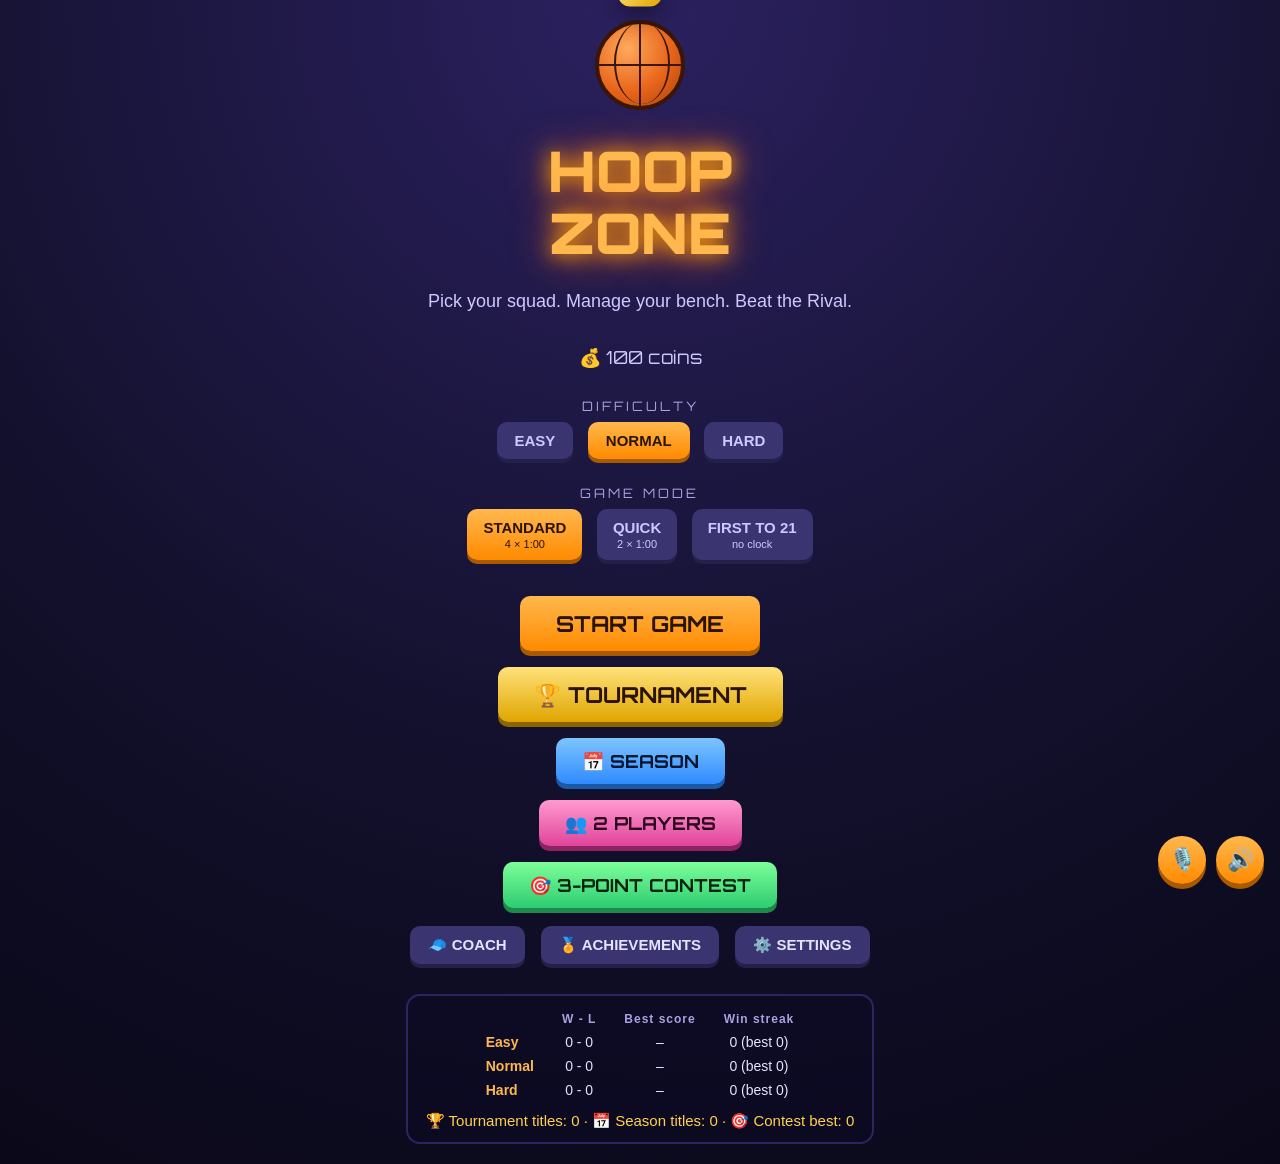
==== commit bc284ce5: "Phone: stop the page from scrolling during a game Reported: on phones the screen kept scrolling up a" ====
--- a/index.html
+++ b/index.html
@@ -137,6 +137,8 @@
           <p id="situationText"></p>
         </div>
 
+        <!-- controlsPane: on phones this part scrolls by itself, so the whole page never has to -->
+        <div id="controlsPane">
         <div id="buttons">
           <div id="playBar">
             <p class="playLabel">PLAY CALL <span>(your selected shooter)</span></p>
@@ -244,6 +246,7 @@
           <button id="nextGameButton" class="hidden">NEXT GAME</button>
           <button id="playAgain" class="hidden">PLAY AGAIN</button>
           <button id="menuButton" class="hidden">MAIN MENU</button>
+        </div>
         </div>
       </div>
 
--- a/CSS/style.css
+++ b/CSS/style.css
@@ -2599,7 +2599,7 @@
 @media (max-width: 360px) {
   #titleScreen h1 { font-size: 36px; }
   .pickCard { width: 100%; }
-  #buttons #drive, #buttons #mid, #buttons #three, #buttons #pass { flex-basis: 100%; }
+  #buttons #drive, #buttons #mid, #buttons #three, #buttons #pass { flex: 1 1 44%; font-size: 13px; }
 }
 
 /* Phone held sideways: keep the court and buttons visible together */
@@ -2609,3 +2609,163 @@
   #titleBall { display: none; }
   #musicButton, #voiceButton { width: 36px; height: 36px; bottom: 8px; }
 }
+
+/* ======================================================================
+   PHONE GAME SCREEN: one screen tall, the page itself never scrolls
+   ====================================================================== */
+
+/* Desktop and tablets: these helpers are invisible and change nothing */
+#controlsPane, #gameTools { display: contents; }
+#rosterToggle, #rosterResume { display: none; }
+
+@media (max-width: 650px) and (orientation: portrait) {
+  html:has(#gameScreen:not(.hidden)),
+  body:has(#gameScreen:not(.hidden)) {
+    overflow: hidden;
+    overscroll-behavior: none;
+  }
+
+  body:has(#gameScreen:not(.hidden)) {
+    height: 100vh;
+    height: 100dvh;
+    min-height: 0;
+    box-sizing: border-box;
+    padding-bottom: max(8px, env(safe-area-inset-bottom));
+  }
+
+  #gameScreen:not(.hidden) {
+    display: flex;
+    flex-direction: column;
+    height: 100%;
+    min-height: 0;
+  }
+
+  #liveBar { position: static; flex: 0 0 auto; margin: 0 auto 4px; width: 100%; box-sizing: border-box; }
+
+  /* Row under the scoreboard: MENU, ROSTER (and RESUME during a timeout) */
+  #gameTools {
+    display: flex;
+    flex: 0 0 auto;
+    align-items: center;
+    gap: 6px;
+    height: 34px;
+    margin: 0 0 4px;
+    padding-right: 84px; /* room for the sound buttons */
+  }
+  #gameTools button,
+  #gameTools #quitButton {
+    position: static !important;
+    display: block;
+    width: auto !important;
+    min-height: 0 !important;
+    height: 30px;
+    margin: 0 !important;
+    padding: 0 12px !important;
+    font-size: 12px !important;
+    line-height: 30px;
+    border-radius: 8px;
+    box-shadow: 0 3px 0 #a85a00;
+    white-space: nowrap;
+  }
+  #gameTools #rosterToggle { background: linear-gradient(#9b8cff, #6553d8); color: #fff; box-shadow: 0 3px 0 #382b91; }
+  #gameTools #rosterResume { background: linear-gradient(#7dff9a, #2ecc71); color: #05240f; box-shadow: 0 3px 0 #1c8a4a; }
+  #gameTools #rosterToggle, #gameTools #rosterResume { display: block; }
+  #gameTools #rosterResume[hidden] { display: none; }
+
+  body:has(#gameScreen:not(.hidden)) #musicButton,
+  body:has(#gameScreen:not(.hidden)) #voiceButton {
+    top: calc(max(8px, env(safe-area-inset-top)) + 55px);
+    width: 30px;
+    height: 30px;
+    font-size: 14px;
+  }
+  body:has(#gameScreen:not(.hidden)) #voiceButton { right: calc(46px + env(safe-area-inset-right)); }
+
+  /* The play area fills what is left */
+  #arena {
+    flex: 1 1 auto;
+    min-height: 0;
+    display: flex;
+    flex-direction: column;
+    align-items: stretch;
+    gap: 0;
+    max-width: none;
+    margin: 0;
+  }
+  #centerCol {
+    flex: 1 1 auto;
+    min-height: 0;
+    display: flex;
+    flex-direction: column;
+    width: 100%;
+    order: 0;
+  }
+  #court { flex: 0 0 auto; margin-top: 0; }
+
+  /* Fixed-size text areas, so nothing grows or shrinks and moves the buttons */
+  #commentary {
+    flex: 0 0 auto;
+    height: 46px;
+    min-height: 0;
+    box-sizing: border-box;
+    margin: 4px auto 0;
+    padding: 4px 10px;
+    font-size: 12px;
+    gap: 1px;
+    overflow: hidden;
+    visibility: visible !important;
+  }
+  #situationBox {
+    flex: 0 0 auto;
+    height: 38px;
+    box-sizing: border-box;
+    margin: 4px auto;
+    padding: 2px 10px;
+    display: flex;
+    align-items: center;
+    justify-content: center;
+    overflow: hidden;
+  }
+  #situationTitle { display: none; }
+  #situationText { font-size: 13px; line-height: 1.2; margin: 0; }
+
+  /* The controls are the only part that can scroll, and only inside themselves */
+  #controlsPane {
+    display: block;
+    flex: 1 1 auto;
+    min-height: 0;
+    overflow-y: auto;
+    overscroll-behavior: contain;
+    -webkit-overflow-scrolling: touch;
+    scrollbar-width: none;
+  }
+  #controlsPane::-webkit-scrollbar { display: none; }
+
+  #buttons { margin-top: 0; gap: 6px; }
+  #buttons #drive, #buttons #mid, #buttons #three, #buttons #pass { min-height: 54px; padding: 6px 4px; font-size: 14px; }
+  #buttons button small { font-size: 12px; margin-top: 2px; }
+  #shooterStrip { padding-bottom: 2px; }
+  #buttons .shooterChip { min-height: 40px; padding: 4px 9px; }
+  #playBar { padding: 4px 8px 6px; }
+  .playLabel { display: none; }
+  #playDesc { font-size: 11px; margin: 2px 0 0; }
+  #buttons #timeoutControls button { min-height: 42px; }
+  #message { font-size: 14px; min-height: 0; margin: 6px 4px; }
+  #defenseBox { margin: 0 auto; padding: 4px 8px 8px; }
+  #defenseTitle { margin: 4px 0 8px; }
+  #defenseButtons button { min-height: 54px; }
+
+  /* Rosters: their own view instead of sitting under the game */
+  #yourPanel, #rivalPanel { display: none; }
+  body.rosterOpen #centerCol { display: none; }
+  body.rosterOpen #arena { overflow-y: auto; overscroll-behavior: contain; display: block; }
+  body.rosterOpen #yourPanel, body.rosterOpen #rivalPanel { display: block; margin-bottom: 10px; }
+
+  /* The play-by-play list is replaced by the commentary box on phones */
+  #gameScreen > h3, #log { display: none; }
+}
+
+@media (max-width: 360px) and (orientation: portrait) {
+  #commentary { font-size: 11px; }
+  #situationText { font-size: 12px; }
+}
